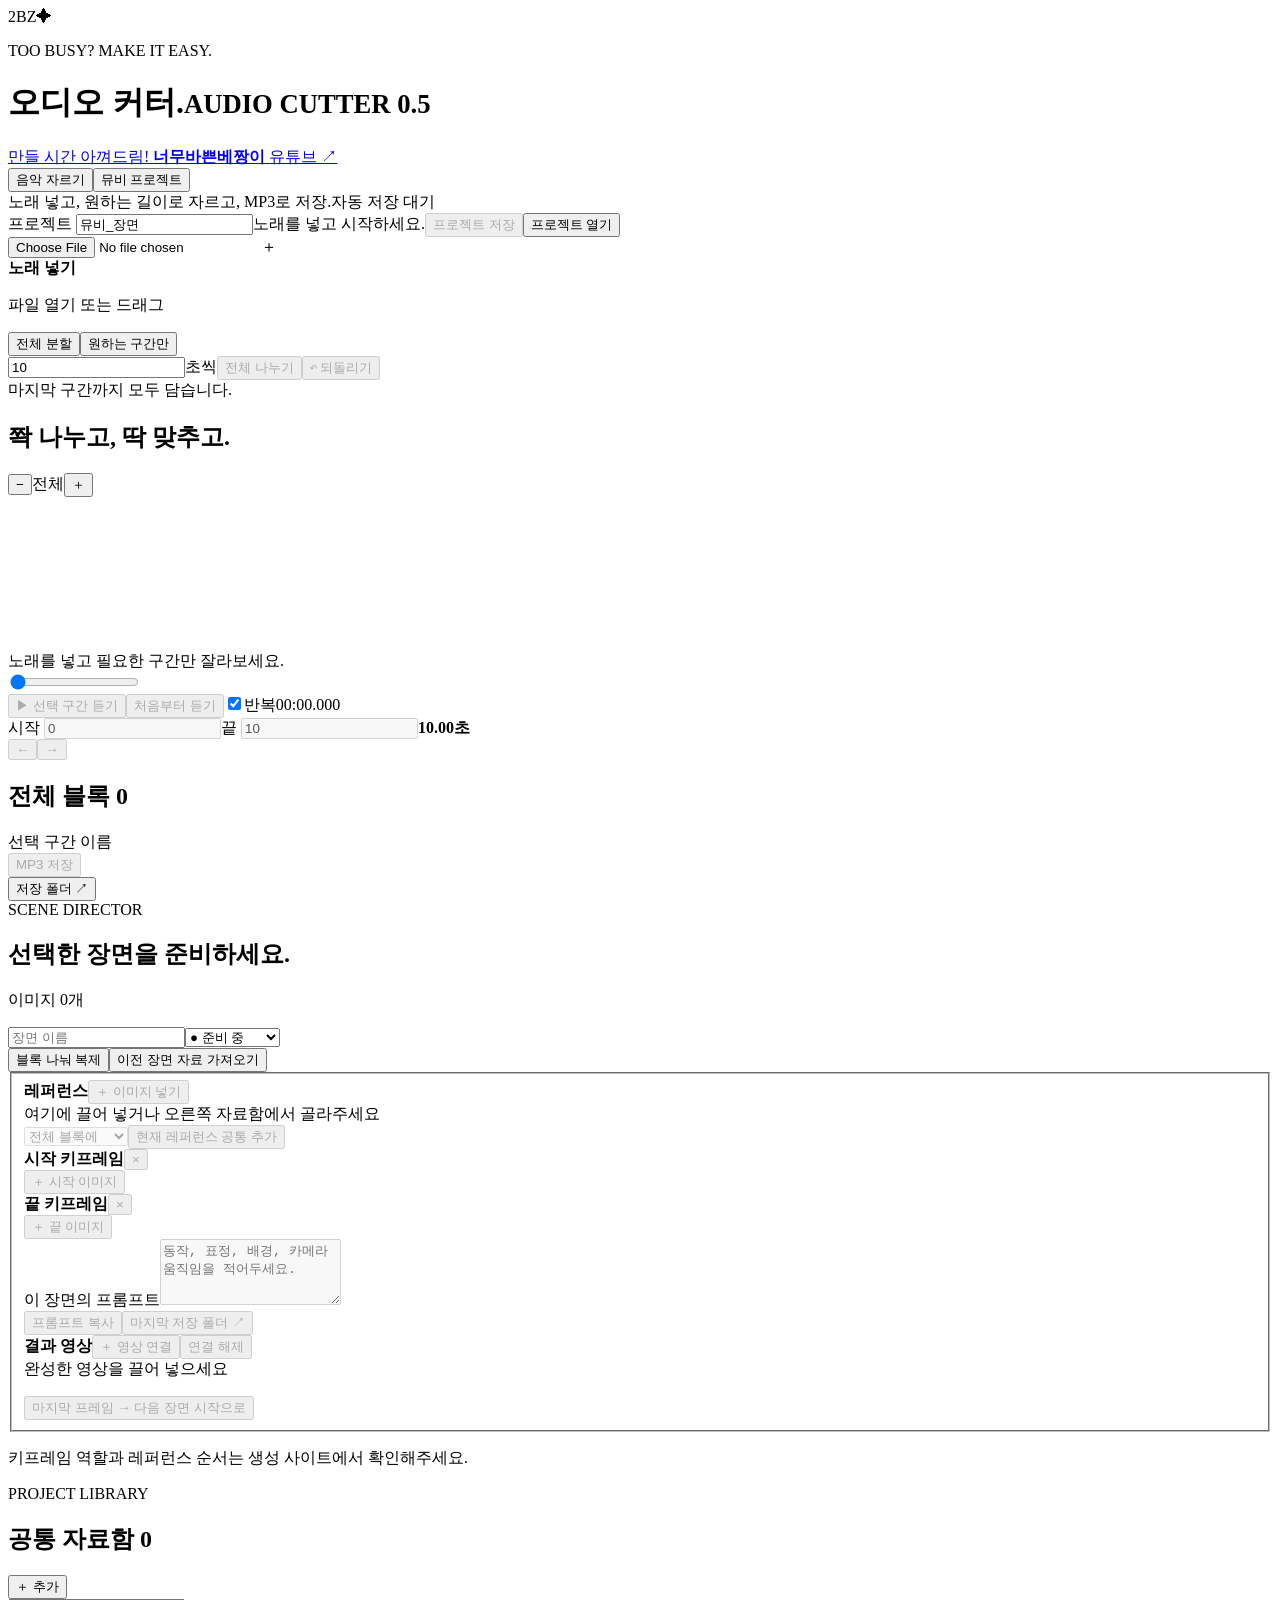
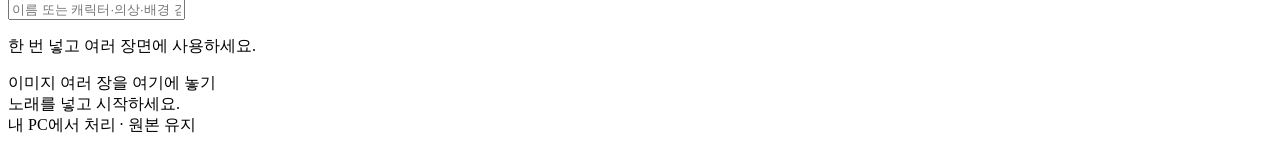
==== Audio-Cutter/index.html @ d79aabb1 "Add Audio Cutter v0.5 Windows release" ====
<!doctype html>
<html lang="ko">
<head><meta charset="utf-8"><meta name="viewport" content="width=device-width, initial-scale=1"><meta name="theme-color" content="#10131a"><title>2BZ 오디오 커터 · 너무바쁜베짱이</title><link rel="stylesheet" href="/style.css"></head>
<body class="audio-workspace">
<header><div class="brand"><span class="logo">2BZ<span>✦</span></span><div><p class="brand-kicker">TOO BUSY? MAKE IT EASY.</p><h1>오디오 커터<span>.</span><small>AUDIO CUTTER 0.5</small></h1></div></div><a class="channel-banner" href="https://www.youtube.com/@toobusyAI" target="_blank" rel="noopener noreferrer" aria-label="너무바쁜베짱이 유튜브 채널 열기">만들 시간 아껴드림! <b>너무바쁜<span>베짱이</span></b> <span>유튜브 ↗</span></a></header>
<nav class="workflowbar" aria-label="작업 선택"><div class="workflow-switch"><button id="workflow-audio" class="selected" aria-pressed="true">음악 자르기</button><button id="workflow-mv" aria-pressed="false">뮤비 프로젝트</button></div><span id="workflow-help">노래 넣고, 원하는 길이로 자르고, MP3로 저장.</span><span id="autosave-state" role="status">자동 저장 대기</span></nav>
<div class="projectbar"><label>프로젝트 <input id="project" value="뮤비_장면" maxlength="50"></label><span id="project-state">노래를 넣고 시작하세요.</span><button id="save-project" disabled>프로젝트 저장</button><button id="load-project">프로젝트 열기</button><input id="project-file" type="file" accept=".2bz" hidden></div>
<div id="recovery-bar" hidden><span>최근 작업</span><select id="recovery-choice" aria-label="복구할 작업"></select><button id="recover">이어 작업하기</button><button id="hide-recovery" aria-label="복구 목록 접기">×</button></div>
<main>
<section class="timeline">
 <div class="source-tools"><label class="drop" id="drop" tabindex="0" role="button" aria-label="노래 파일 열기"><input id="file" type="file" accept="audio/*,video/*,.mp3,.wav,.m4a,.flac,.ogg,.aac,.mp4"><span class="plus">＋</span><div><strong id="filename">노래 넣기</strong><p id="filemeta">파일 열기 또는 드래그</p></div></label><div class="modebar" role="group" aria-label="편집 모드"><button id="mode-split" class="selected" aria-pressed="true">전체 분할</button><button id="mode-free" aria-pressed="false">원하는 구간만</button></div><div id="split-tools" class="split-tools"><input id="split-seconds" type="number" min="0.1" step="0.1" value="10" aria-label="자동 분할 길이 (초)"><span>초씩</span><button id="split" disabled>전체 나누기</button><button id="undo" disabled>↶ 되돌리기</button></div><span id="split-summary">마지막 구간까지 모두 담습니다.</span></div>
 <div class="workspace" id="workspace">
  <div class="wavehead"><h2 id="editor-title">쫙 나누고, 딱 맞추고.</h2><div class="zoom"><button id="zoomout" aria-label="파형 축소">−</button><span id="zoomvalue">전체</span><button id="zoomin" aria-label="파형 확대">＋</button></div></div>
  <div class="wavebox"><canvas tabindex="0" id="wave" aria-label="오디오 파형. 드래그로 구간을 고를 수 있습니다."></canvas><div id="empty">노래를 넣고 필요한 구간만 잘라보세요.</div></div>
  <input type="range" id="pan" min="0" max="0" step="0.01" value="0" aria-label="파형 표시 위치">
  <div class="timeline-controls"><div class="transport"><button class="primary" id="play" disabled>▶ 선택 구간 듣기</button><button id="whole" disabled>처음부터 듣기</button><label class="loop"><input id="loop" type="checkbox" checked>반복</label><span id="playtime">00:00.000</span></div><div class="selection"><div id="free-length" hidden><div id="presets"><button data-seconds="5">5초</button><button data-seconds="10" class="selected">10초</button><button data-seconds="15">15초</button><button data-seconds="0">자유</button></div></div><label>시작 <input id="start" type="number" min="0" step="0.01" value="0" disabled></label><label>끝 <input id="end" type="number" min="0" step="0.01" value="10" disabled></label><strong id="duration">10.00<span>초</span></strong></div><button id="previous" disabled aria-label="이전 구간">←</button><button id="next" disabled aria-label="다음 구간">→</button><button id="add" class="primary" disabled hidden>＋ 구간 담기</button></div>
  <p id="edit-help" hidden></p><p id="keyboard-help" class="hint"></p>
 </div>
</section>
<aside class="queue-panel"><div class="queuehead"><h2><span id="list-title">전체 블록</span> <span id="count">0</span></h2><button id="clear" hidden disabled>비우기</button></div><div id="audio-name" class="audio-name"><label for="clipname">선택 구간 이름</label></div><div id="clips"></div><div class="export"><button id="export" class="primary large" disabled>MP3 저장</button><div id="result" role="status"></div><button id="open" class="folder">저장 폴더 ↗</button><small id="output"></small></div></aside>
<section class="scene-panel" id="scene-panel">
 <div class="scene-heading"><div><span class="eyebrow">SCENE DIRECTOR</span><h2 id="scene-title">선택한 장면을 준비하세요.</h2></div><span id="scene-count">이미지 0개</span></div><p id="scene-help" class="hint"></p>
 <div class="scene-meta" id="scene-meta"><input id="clipname" maxlength="50" aria-label="장면 이름" placeholder="장면 이름"><select id="scene-status" aria-label="장면 준비 상태"><option value="draft">● 준비 중</option><option value="queued">◷ 생성 대기</option><option value="done">✓ 생성 완료</option></select></div>
 <div class="scene-tools"><button id="clone-scene">블록 나눠 복제</button><button id="inherit-scene">이전 장면 자료 가져오기</button></div>
 <fieldset id="scene-fields" disabled>
  <div class="ref-toolbar"><b>레퍼런스</b><button id="add-refs">＋ 이미지 넣기</button><input id="ref-files" type="file" accept="image/png,image/jpeg,image/webp" multiple hidden></div>
  <div id="ref-drop" class="image-drop" tabindex="0" role="button" aria-label="레퍼런스 이미지 추가">여기에 끌어 넣거나 오른쪽 자료함에서 골라주세요</div><div id="references" class="references"></div>
  <div class="common-row"><select id="apply-target" aria-label="공통 레퍼런스 적용 대상"><option value="all">전체 블록에</option><option value="checked">체크한 블록에</option></select><button id="apply-refs">현재 레퍼런스 공통 추가</button></div>
  <div class="keyframes"><div><div class="ref-toolbar"><b>시작 키프레임</b><button id="remove-start" aria-label="시작 키프레임 삭제">×</button></div><button id="pick-start" class="keyframe" aria-label="시작 키프레임 선택">＋ 시작 이미지</button><input id="start-file" type="file" accept="image/png,image/jpeg,image/webp" hidden></div><div><div class="ref-toolbar"><b>끝 키프레임</b><button id="remove-end" aria-label="끝 키프레임 삭제">×</button></div><button id="pick-end" class="keyframe" aria-label="끝 키프레임 선택">＋ 끝 이미지</button><input id="end-file" type="file" accept="image/png,image/jpeg,image/webp" hidden></div></div>
  <label class="prompt-label" for="scene-prompt">이 장면의 프롬프트</label><textarea id="scene-prompt" rows="4" placeholder="동작, 표정, 배경, 카메라 움직임을 적어두세요."></textarea><div class="scene-actions"><button id="copy-prompt">프롬프트 복사</button><button id="open-scene" disabled>마지막 저장 폴더 ↗</button></div>
  <div class="result-heading"><b>결과 영상</b><button id="add-video">＋ 영상 연결</button><button id="remove-video">연결 해제</button><input id="video-file" type="file" accept="video/*,.mp4,.mov,.webm,.mkv" hidden></div><div id="video-drop" class="image-drop">완성한 영상을 끌어 넣으세요</div><video id="result-video" controls preload="metadata" hidden></video><p id="video-name" class="hint"></p><button id="next-frame" class="wide">마지막 프레임 → 다음 장면 시작으로</button>
 </fieldset><p class="hint">키프레임 역할과 레퍼런스 순서는 생성 사이트에서 확인해주세요.</p>
</section>
<section class="library-panel"><div class="queuehead"><div><span class="eyebrow">PROJECT LIBRARY</span><h2>공통 자료함 <span id="library-count">0</span></h2></div><button id="add-library">＋ 추가</button><input id="library-files" type="file" accept="image/png,image/jpeg,image/webp" multiple hidden></div><input id="library-search" aria-label="자료함 검색" placeholder="이름 또는 캐릭터·의상·배경 검색"><p class="hint">한 번 넣고 여러 장면에 사용하세요.</p><div id="library-drop" class="image-drop">이미지 여러 장을 여기에 놓기</div><div id="library-items"></div></section>
</main>
<footer><div id="status" role="status">노래를 넣고 시작하세요.</div><span>내 PC에서 처리 · 원본 유지</span></footer>
<script src="/segments.js"></script><script src="/scenes.js"></script><script src="/main.js"></script>
</body></html>
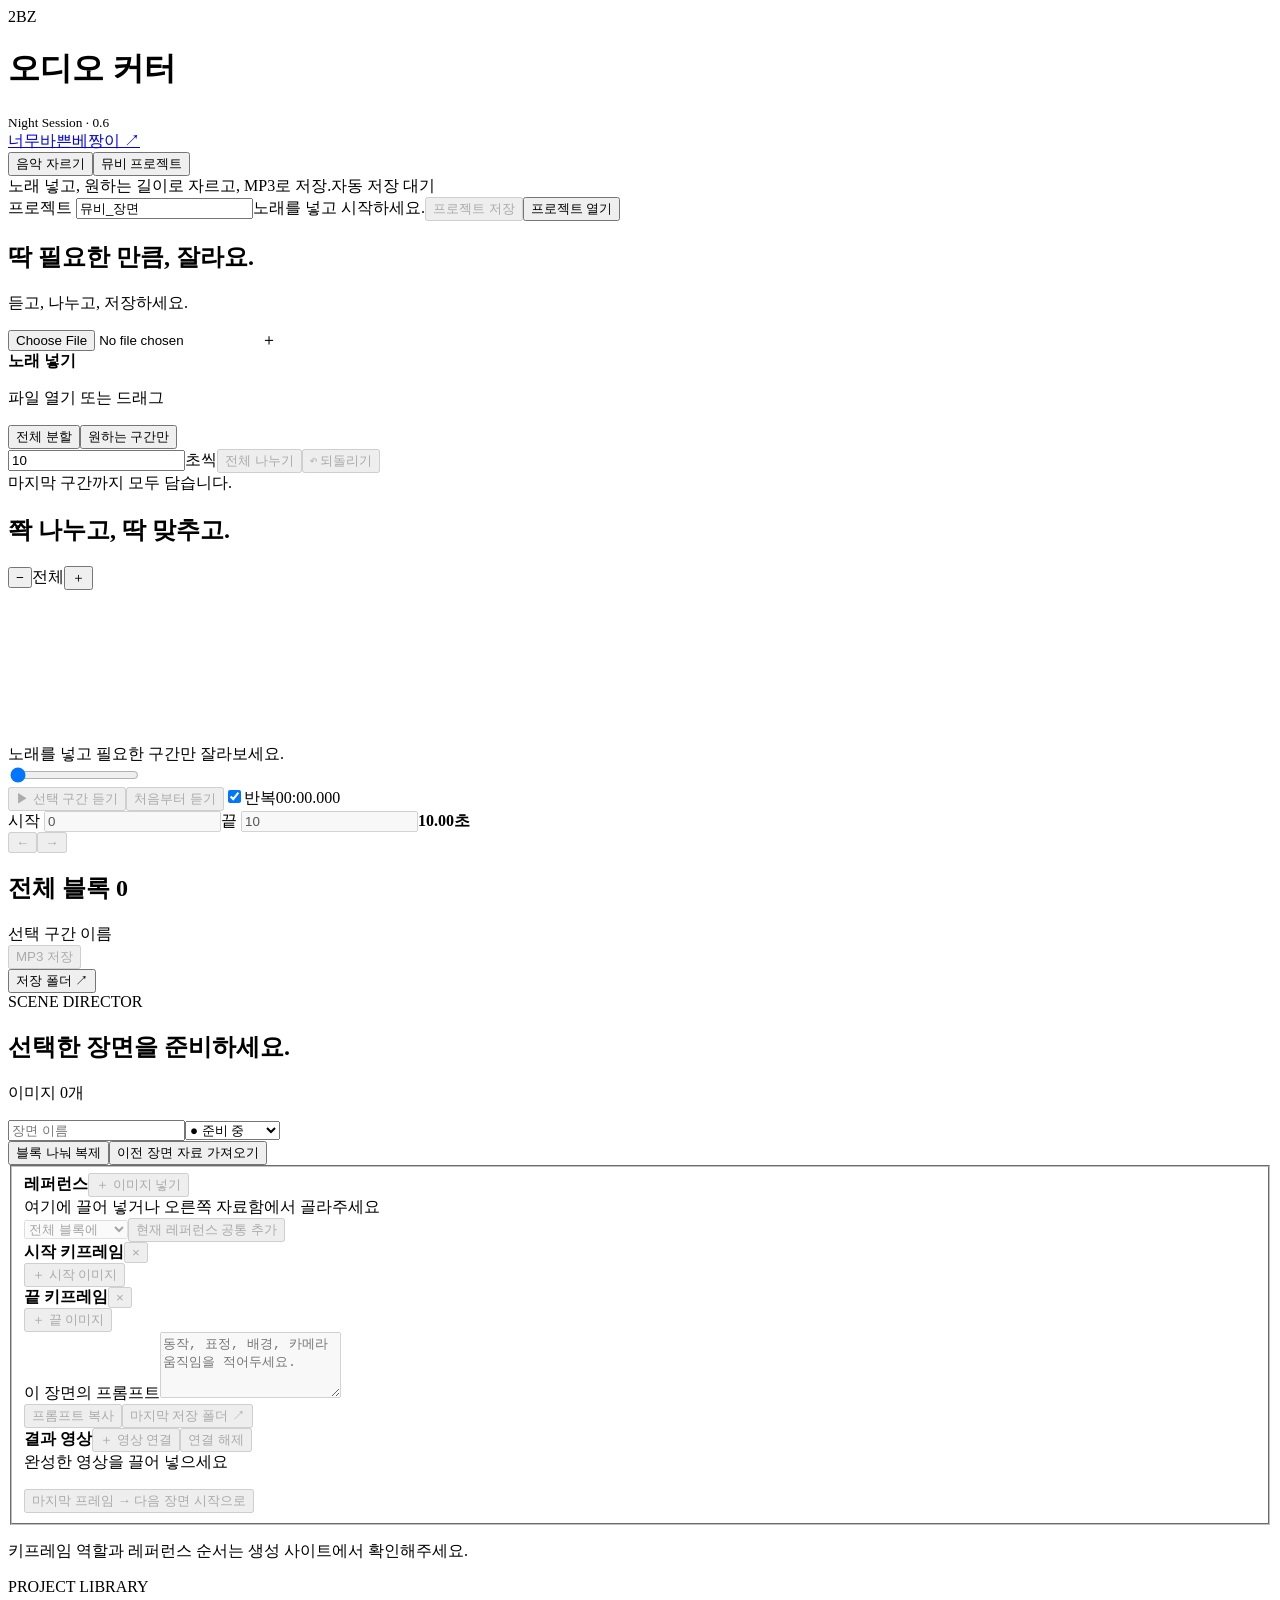
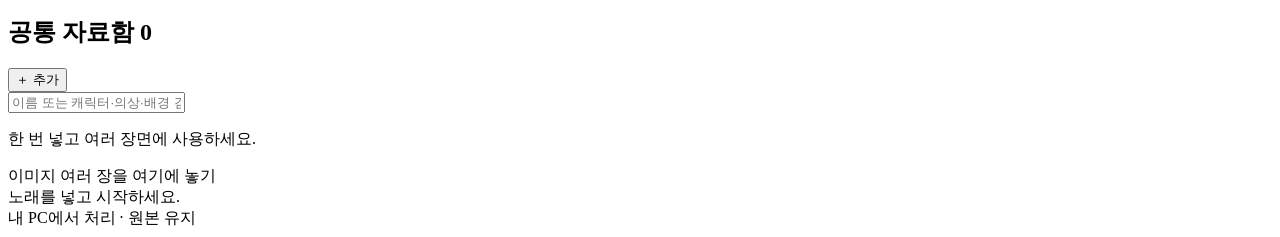
==== commit 8a198b53: "Update Audio Cutter to Night Session v0.6" ====
--- a/Audio-Cutter/index.html
+++ b/Audio-Cutter/index.html
@@ -2,12 +2,13 @@
 <html lang="ko">
 <head><meta charset="utf-8"><meta name="viewport" content="width=device-width, initial-scale=1"><meta name="theme-color" content="#10131a"><title>2BZ 오디오 커터 · 너무바쁜베짱이</title><link rel="stylesheet" href="/style.css"></head>
 <body class="audio-workspace">
-<header><div class="brand"><span class="logo">2BZ<span>✦</span></span><div><p class="brand-kicker">TOO BUSY? MAKE IT EASY.</p><h1>오디오 커터<span>.</span><small>AUDIO CUTTER 0.5</small></h1></div></div><a class="channel-banner" href="https://www.youtube.com/@toobusyAI" target="_blank" rel="noopener noreferrer" aria-label="너무바쁜베짱이 유튜브 채널 열기">만들 시간 아껴드림! <b>너무바쁜<span>베짱이</span></b> <span>유튜브 ↗</span></a></header>
+<header><div class="brand"><span class="logo">2BZ</span><h1>오디오 커터</h1><small>Night Session · 0.6</small></div><a class="channel-banner" href="https://www.youtube.com/@toobusyAI" target="_blank" rel="noopener noreferrer" aria-label="너무바쁜베짱이 유튜브 채널 열기">너무바쁜베짱이 <span>↗</span></a></header>
 <nav class="workflowbar" aria-label="작업 선택"><div class="workflow-switch"><button id="workflow-audio" class="selected" aria-pressed="true">음악 자르기</button><button id="workflow-mv" aria-pressed="false">뮤비 프로젝트</button></div><span id="workflow-help">노래 넣고, 원하는 길이로 자르고, MP3로 저장.</span><span id="autosave-state" role="status">자동 저장 대기</span></nav>
 <div class="projectbar"><label>프로젝트 <input id="project" value="뮤비_장면" maxlength="50"></label><span id="project-state">노래를 넣고 시작하세요.</span><button id="save-project" disabled>프로젝트 저장</button><button id="load-project">프로젝트 열기</button><input id="project-file" type="file" accept=".2bz" hidden></div>
 <div id="recovery-bar" hidden><span>최근 작업</span><select id="recovery-choice" aria-label="복구할 작업"></select><button id="recover">이어 작업하기</button><button id="hide-recovery" aria-label="복구 목록 접기">×</button></div>
 <main>
 <section class="timeline">
+ <div class="editor-heading"><h2>딱 필요한 만큼, 잘라요.</h2><p>듣고, 나누고, 저장하세요.</p></div>
  <div class="source-tools"><label class="drop" id="drop" tabindex="0" role="button" aria-label="노래 파일 열기"><input id="file" type="file" accept="audio/*,video/*,.mp3,.wav,.m4a,.flac,.ogg,.aac,.mp4"><span class="plus">＋</span><div><strong id="filename">노래 넣기</strong><p id="filemeta">파일 열기 또는 드래그</p></div></label><div class="modebar" role="group" aria-label="편집 모드"><button id="mode-split" class="selected" aria-pressed="true">전체 분할</button><button id="mode-free" aria-pressed="false">원하는 구간만</button></div><div id="split-tools" class="split-tools"><input id="split-seconds" type="number" min="0.1" step="0.1" value="10" aria-label="자동 분할 길이 (초)"><span>초씩</span><button id="split" disabled>전체 나누기</button><button id="undo" disabled>↶ 되돌리기</button></div><span id="split-summary">마지막 구간까지 모두 담습니다.</span></div>
  <div class="workspace" id="workspace">
   <div class="wavehead"><h2 id="editor-title">쫙 나누고, 딱 맞추고.</h2><div class="zoom"><button id="zoomout" aria-label="파형 축소">−</button><span id="zoomvalue">전체</span><button id="zoomin" aria-label="파형 확대">＋</button></div></div>
